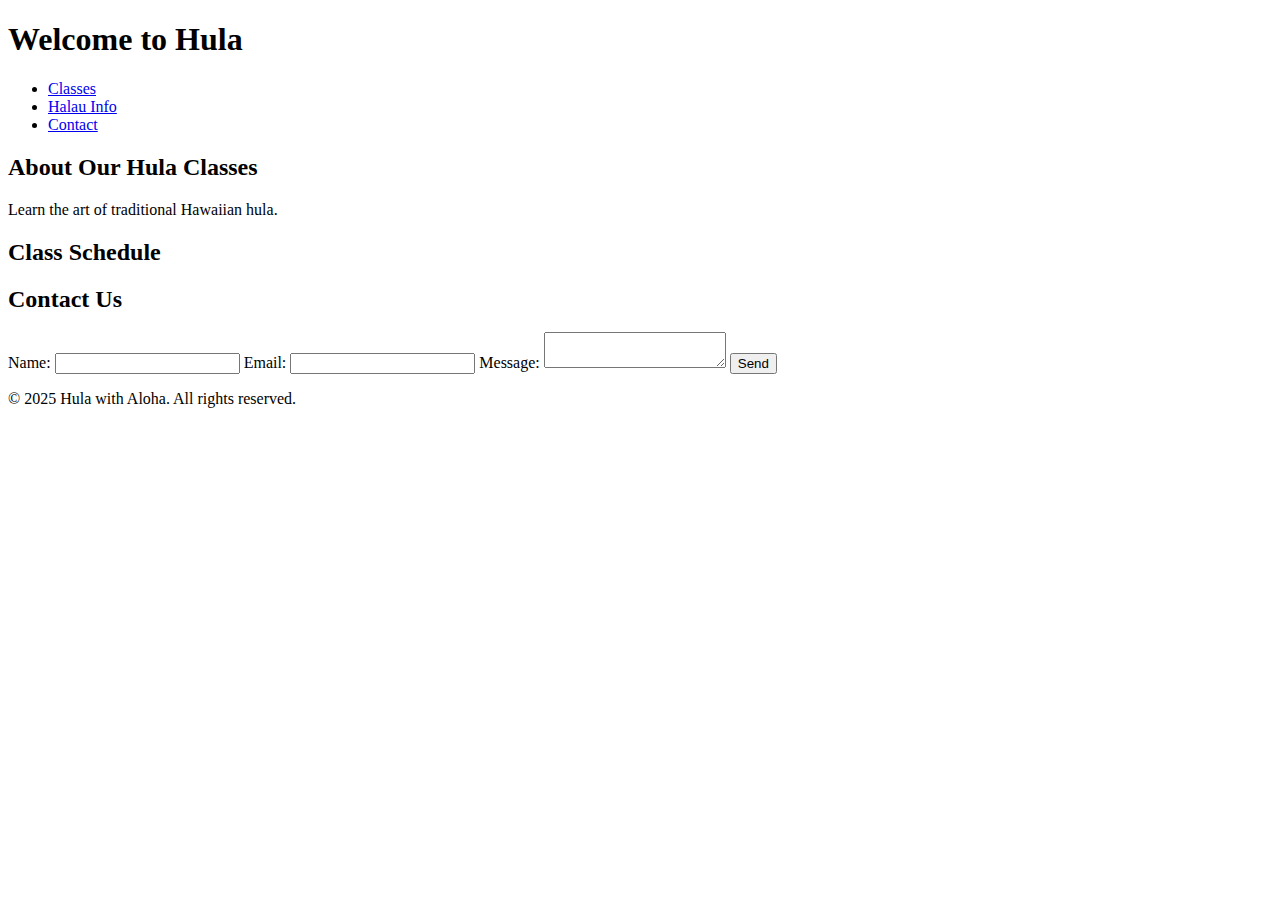
==== index.html @ 2fe073ee "Updated Foundation for HTML" ====
<!DOCTYPE html>
<html lang="en">

<head>
    <meta charset="UTF-8" />
    <meta name="viewport" content="width=device-width, initial-scale=1.0" />
    <title>Hula Classes</title>
    <link rel="stylesheet" href="style.css" />
</head>

<body>
    <header>
        <h1>Welcome to Hula</h1>
        <nav>
            <ul>
                <li><a href="#about">Classes</a></li>
                <li><a href="#classes">Halau Info</a></li>
                <li><a href="#contact">Contact</a></li>
            </ul>
        </nav>
    </header>

    <section id="about">
        <h2>About Our Hula Classes</h2>
        <p>Learn the art of traditional Hawaiian hula.</p>
    </section>

    <section id="classes">
        <h2>Class Schedule</h2>
        <div id="class-list">
            <!-- JavaScript will inject class info here -->
        </div>
    </section>

    <section id="contact">
        <h2>Contact Us</h2>
        <form id="contact-form">
            <label for="name">Name:</label>
            <input type="text" id="name" name="name" required />

            <label for="email">Email:</label>
            <input type="email" id="email" name="email" required />

            <label for="message">Message:</label>
            <textarea id="message" name="message" required></textarea>

            <button type="submit">Send</button>
        </form>
    </section>

    <footer>
        <p>&copy; 2025 Hula with Aloha. All rights reserved.</p>
    </footer>

    <script src="script.js"></script>
</body>

</html>
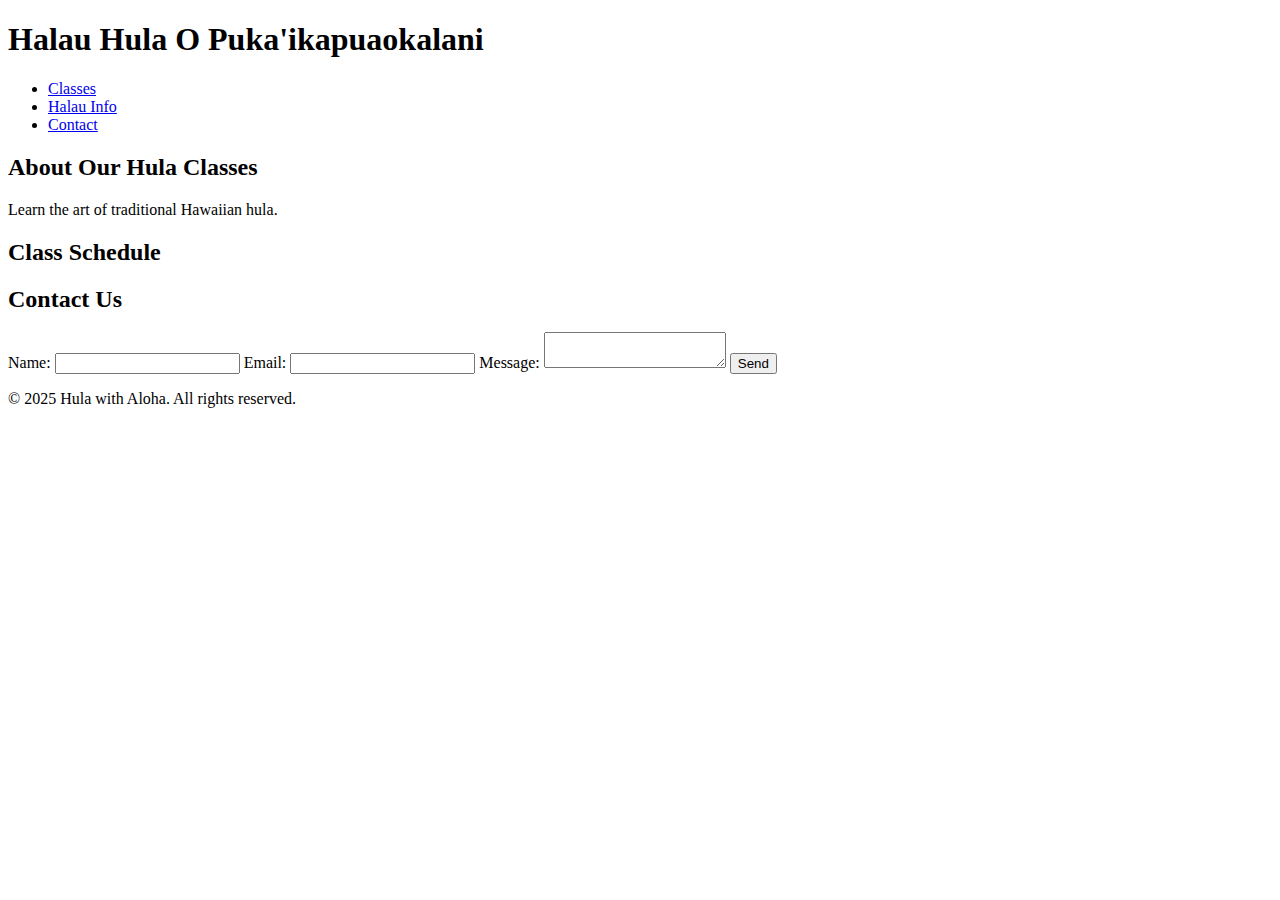
==== commit fc1267b7: "not welcome to hula" ====
--- a/index.html
+++ b/index.html
@@ -10,7 +10,7 @@
 
 <body>
     <header>
-        <h1>Welcome to Hula</h1>
+        <h1>Halau Hula O Puka'ikapuaokalani</h1>
         <nav>
             <ul>
                 <li><a href="#about">Classes</a></li>
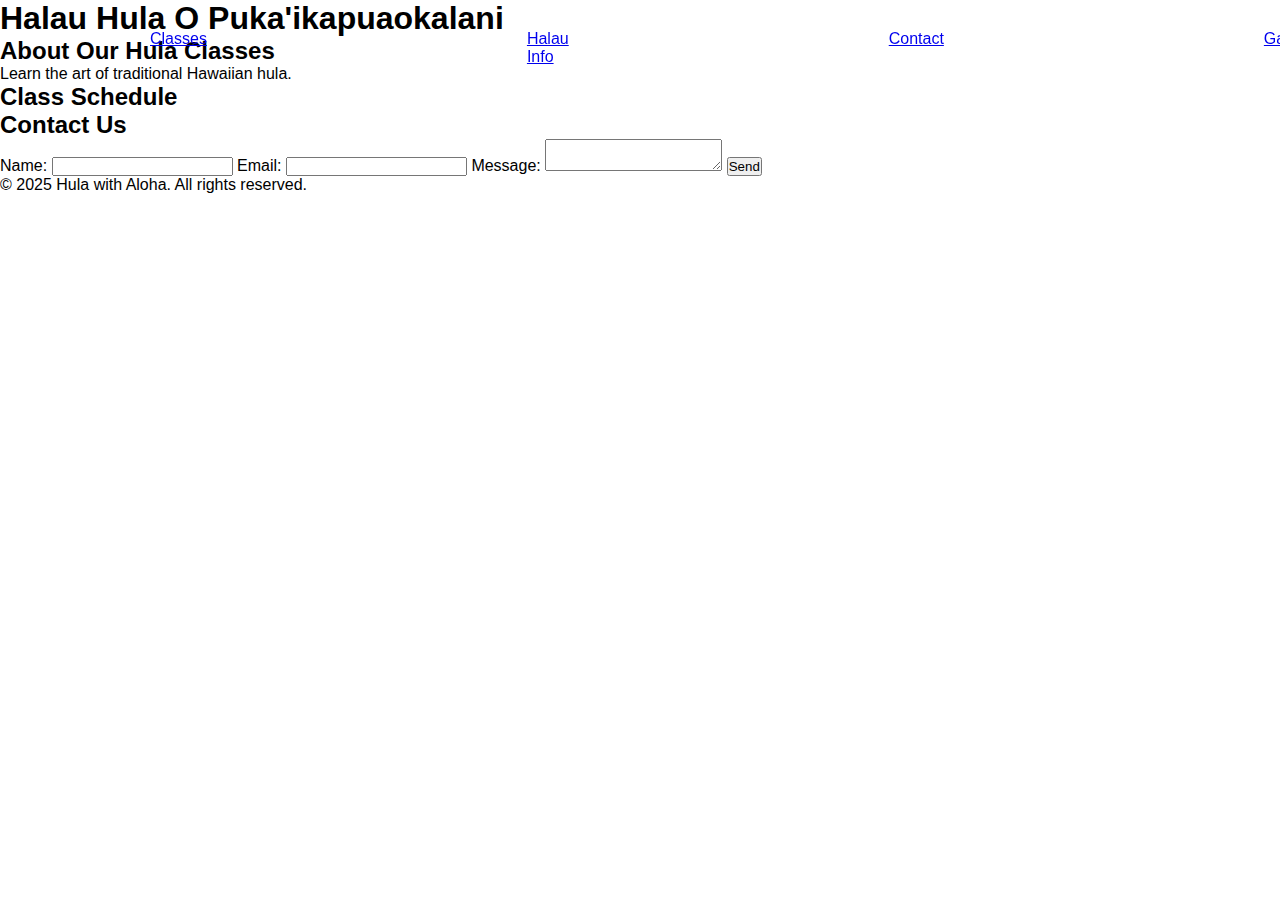
==== commit b0b4629b: "added in CSS content" ====
--- a/index.html
+++ b/index.html
@@ -5,7 +5,8 @@
     <meta charset="UTF-8" />
     <meta name="viewport" content="width=device-width, initial-scale=1.0" />
     <title>Hula Classes</title>
-    <link rel="stylesheet" href="style.css" />
+    <link rel="stylesheet" href="style.css">
+    <link rel="stylesheet" href="responsive.css">
 </head>
 
 <body>
@@ -16,6 +17,7 @@
                 <li><a href="#about">Classes</a></li>
                 <li><a href="#classes">Halau Info</a></li>
                 <li><a href="#contact">Contact</a></li>
+                <li><a href="#contact">Gallery</a></li>
             </ul>
         </nav>
     </header>
--- a/style.css
+++ b/style.css
@@ -0,0 +1,23 @@
+* {
+  padding: 0;
+  margin: 0;
+  box-sizing: border-box;
+  font-family: "Poppins", sans-serif;
+}
+nav {
+  position: fixed;
+  top: 0;
+  left: 0;
+  width: 100%;
+  display: flex;
+  justify-content: space-between;
+  align-items: center;
+  padding: 30px 150px;
+}
+nav ul {
+  display: flex;
+  justify-content: center;
+  gap: 20em;
+  margin-right: 25em;
+  list-style: none;
+}
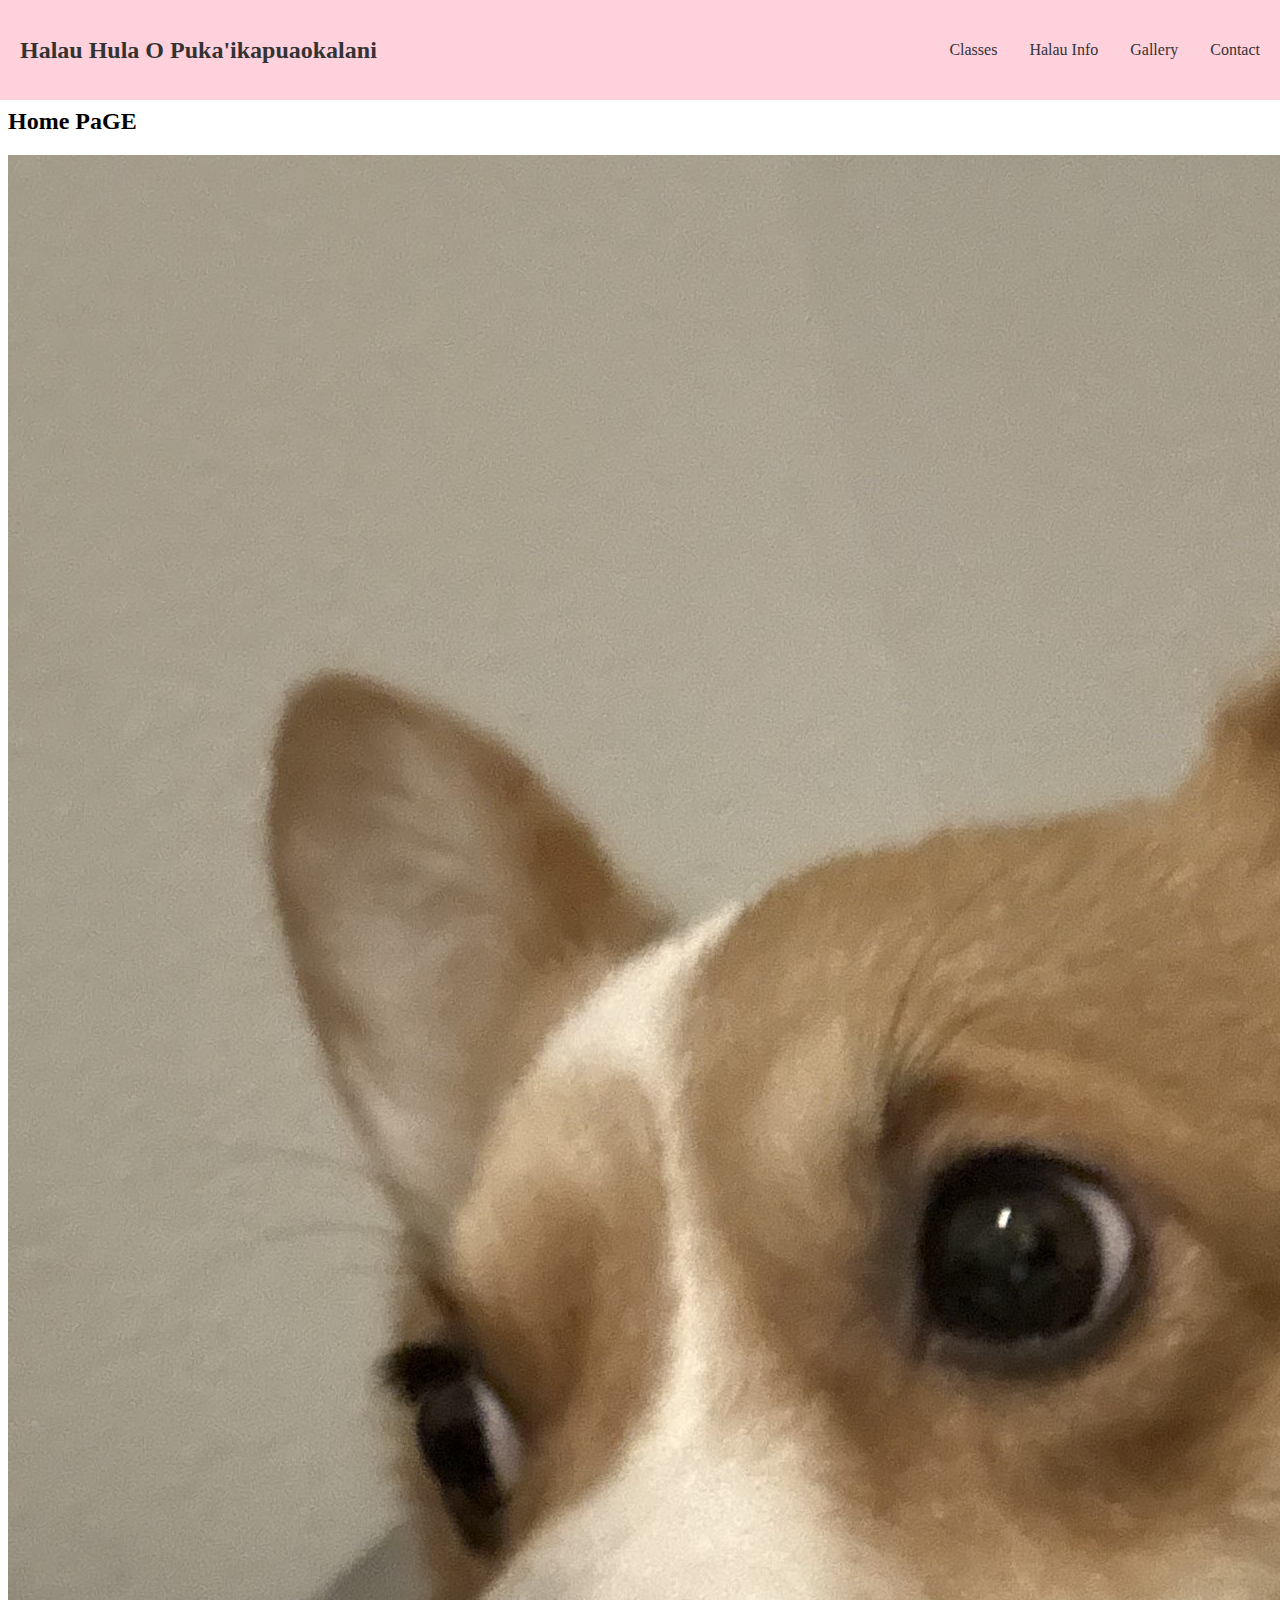
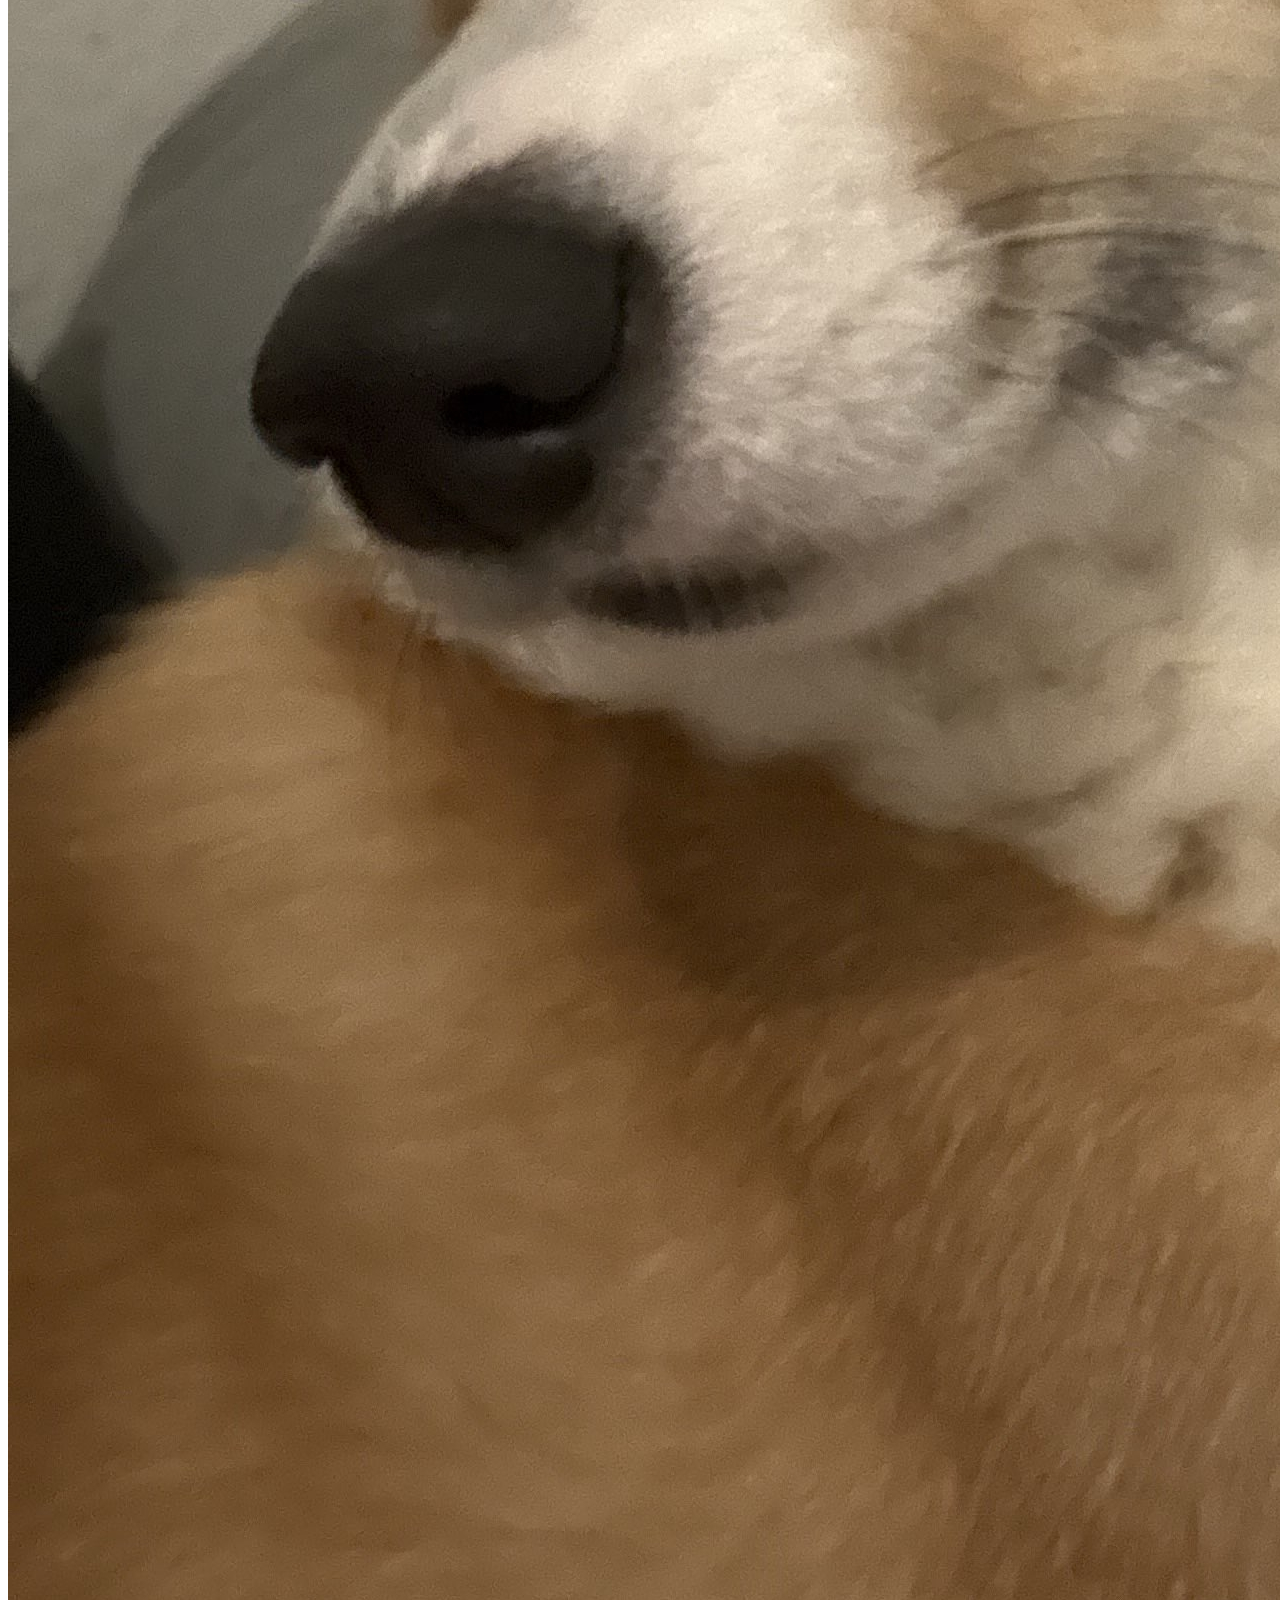
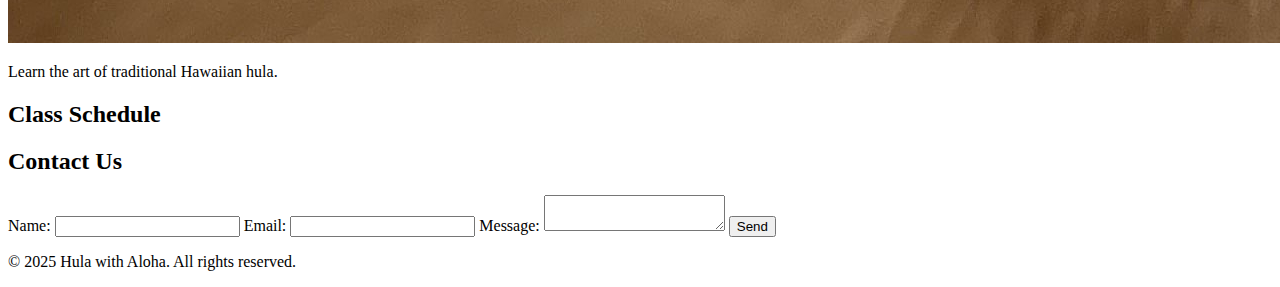
==== commit 34770d6c: "navigating between tabs function properly and added  image folder" ====
--- a/index.html
+++ b/index.html
@@ -10,20 +10,20 @@
 </head>
 
 <body>
-    <header>
-        <h1>Halau Hula O Puka'ikapuaokalani</h1>
-        <nav>
-            <ul>
-                <li><a href="#about">Classes</a></li>
-                <li><a href="#classes">Halau Info</a></li>
-                <li><a href="#contact">Contact</a></li>
-                <li><a href="#contact">Gallery</a></li>
-            </ul>
-        </nav>
-    </header>
-
+    <nav>
+        <div class="nav-left">
+            <a href="index.html" class="halau-name">Halau Hula O Puka'ikapuaokalani</a>
+        </div>
+        <ul class="nav-tabs">
+            <li><a href="classes.html">Classes</a></li>
+            <li><a href="halau.html">Halau Info</a></li>
+            <li><a href="gallery.html">Gallery</a></li>
+            <li><a href="contact.html">Contact</a></li>
+        </ul>
+    </nav>
     <section id="about">
-        <h2>About Our Hula Classes</h2>
+        <h2>Home PaGE</h2>
+        <img src="images/yume.jpg" alt="Yume" />
         <p>Learn the art of traditional Hawaiian hula.</p>
     </section>
 
--- a/style.css
+++ b/style.css
@@ -1,23 +1,35 @@
-* {
-  padding: 0;
-  margin: 0;
-  box-sizing: border-box;
-  font-family: "Poppins", sans-serif;
+body {
+  padding-top: 80px; /* or 100px if your nav is taller */
 }
 nav {
   position: fixed;
   top: 0;
   left: 0;
   width: 100%;
+  background-color: #ffd1dc;
   display: flex;
   justify-content: space-between;
   align-items: center;
-  padding: 30px 150px;
+  z-index: 1000;
 }
-nav ul {
+
+.nav-left .halau-name {
+  font-weight: bold;
+  font-size: 1.5rem;
+  text-decoration: none;
+  color: #333;
+  margin-left: 20px;
+}
+
+.nav-tabs {
   display: flex;
-  justify-content: center;
-  gap: 20em;
-  margin-right: 25em;
+  gap: 2rem;
   list-style: none;
+  padding: 25px 20px;
 }
+
+.nav-tabs li a {
+  text-decoration: none;
+  color: #333;
+  font-weight: 500;
+}
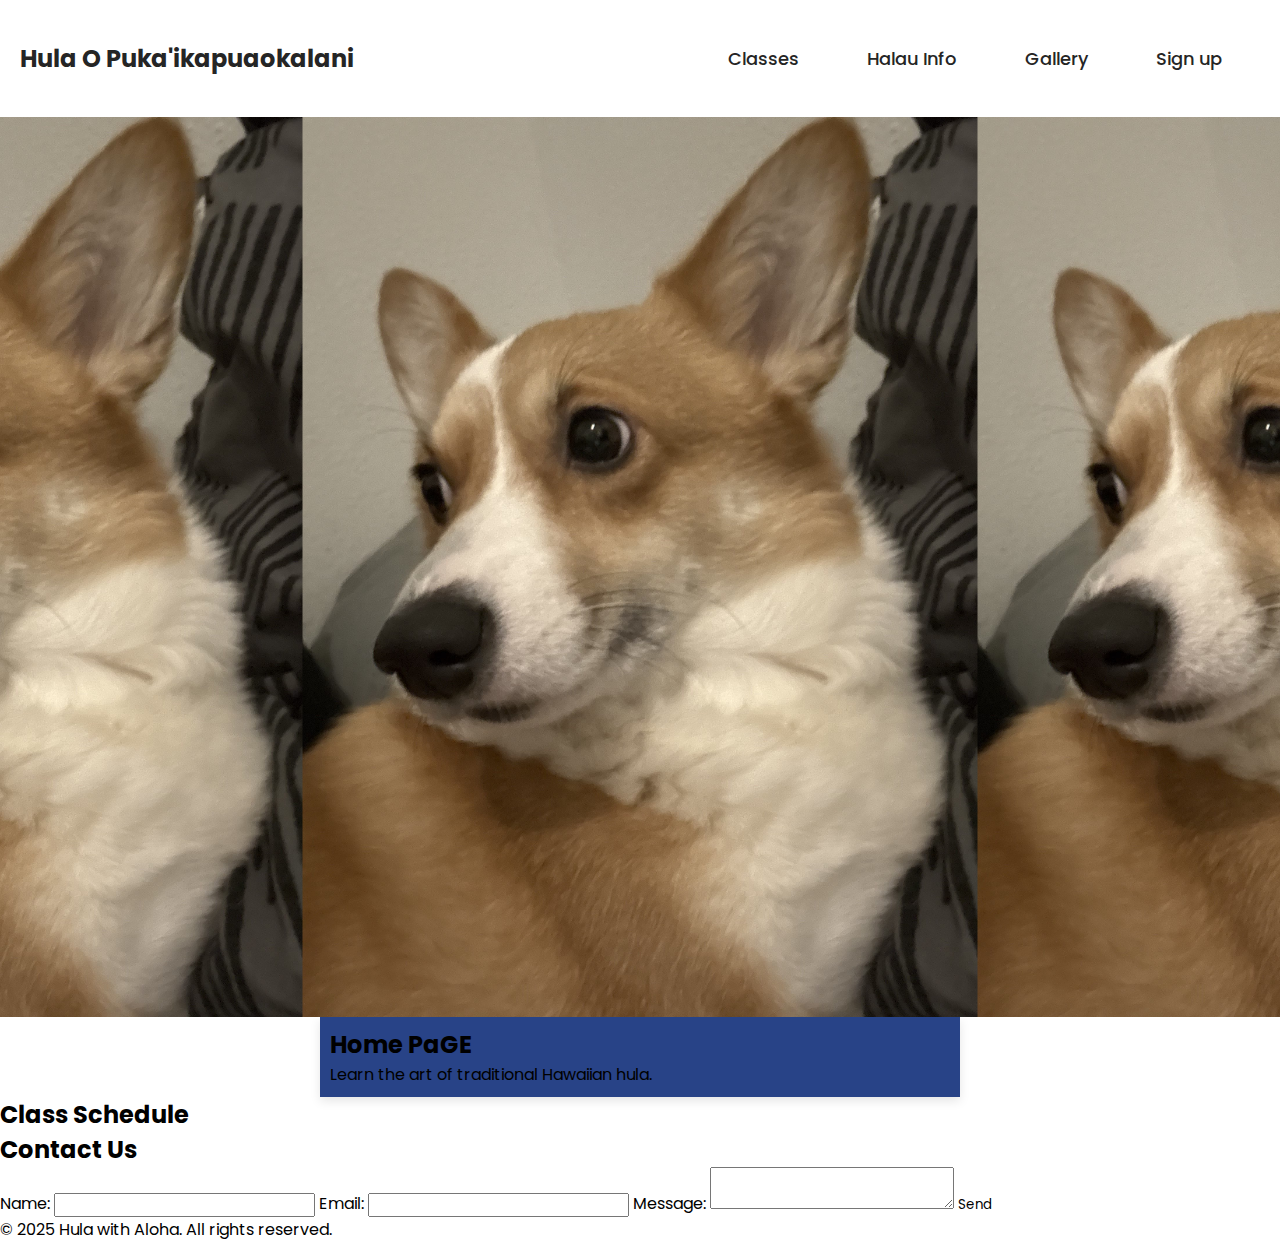
==== commit 293d7613: "added in border around nav-links and transitions for main page" ====
--- a/index.html
+++ b/index.html
@@ -10,20 +10,35 @@
 </head>
 
 <body>
-    <nav>
-        <div class="nav-left">
-            <a href="index.html" class="halau-name">Halau Hula O Puka'ikapuaokalani</a>
+    <header>
+        <nav class="navbar section-content">
+            <a href="index.html" class="nav-logo">
+                <h2 class="logo-text">Hula O Puka'ikapuaokalani</h2>
+            </a>
+            <ul class="nav-tabs">
+                <li class="nav-item">
+                    <a href="classes.html" class="nav-link">Classes</a>
+                </li>
+                <li class="nav-item">
+                    <a href="halau.html" class="nav-link">Halau Info</a>
+                </li>
+                <li class="nav-item">
+                    <a href="gallery.html" class="nav-link">Gallery</a>
+                </li>
+                <li class="nav-item">
+                    <a href="contact.html" class="nav-link">Sign up</a>
+                </li>
+            </ul>
+        </nav>
+    </header>
+    <div class="hero">
+        <div class="hero-text">
+            <h1>Aloha</h1>
+            <p>Welcome to the art of traditional Hawaiian hula</p>
         </div>
-        <ul class="nav-tabs">
-            <li><a href="classes.html">Classes</a></li>
-            <li><a href="halau.html">Halau Info</a></li>
-            <li><a href="gallery.html">Gallery</a></li>
-            <li><a href="contact.html">Contact</a></li>
-        </ul>
-    </nav>
-    <section id="about">
+    </div>
+    <section id="about" class="about">
         <h2>Home PaGE</h2>
-        <img src="images/yume.jpg" alt="Yume" />
         <p>Learn the art of traditional Hawaiian hula.</p>
     </section>
 
--- a/style.css
+++ b/style.css
@@ -1,19 +1,146 @@
-body {
-  padding-top: 80px; /* or 100px if your nav is taller */
-}
-nav {
-  position: fixed;
-  top: 0;
-  left: 0;
-  width: 100%;
-  background-color: #ffd1dc;
-  display: flex;
-  justify-content: space-between;
-  align-items: center;
-  z-index: 1000;
+/* Importing google fonts */
+@import url("https://fonts.googleapis.com/css2?family=Archivo+Black&family=Poppins:wght@300;400;500;600&display=swap");
+
+* {
+  font-family: "Poppins", sans-serif;
+  margin: 0;
+  padding: 0;
+  box-sizing: border-box;
 }
 
-.nav-left .halau-name {
+:root {
+  /* Colors */
+  --white-color: #fff;
+  --dark-color: #252525;
+  --primary-color: #ffd1dc;
+  --secondary-color: #f3961c;
+  --light-pink-color: #faf4f5;
+  --medium-gray-color: #ccc;
+
+  /* Font size */
+  --font-size-s: 0.9rem;
+  --font-size-n: 1rem;
+  --font-size-m: 1.12rem;
+  --font-size-l: 1.5rem;
+  --font-size-xl: 2rem;
+  --font-size-xxl: 2.3rem;
+
+  /* Font weight */
+  --font-weight-normal: 400;
+  --font-weight-medium: 500;
+  --font-weight-semibold: 600;
+  --font-weight-bold: 700;
+
+  /* Border Radius */
+  --border-radius-s: 8px;
+  --border-radius-m: 30px;
+  --border-radius-circle: 50%;
+
+  /* Site max width */
+  --site-max-width: 1300px;
+}
+
+/* Styling for the whole site */
+
+ul {
+  list-style: none;
+}
+
+a {
+  text-decoration: none;
+}
+
+button {
+  cursor: pointer;
+  border: none;
+  background: none;
+}
+
+.section-content {
+  margin: 0 auto;
+  padding: 0 20px;
+  max-width: var(--site-max-width);
+}
+/* Navbar styling */
+
+header {
+  background: var(--white-color);
+}
+
+header .navbar {
+  display: flex;
+  padding: 20px;
+  align-items: center;
+  justify-content: space-between;
+}
+.navbar .nav-logo .logo-text {
+  color: var(--dark-color);
+}
+
+.navbar .nav-menu {
+  display: flex;
+  gap: 10px;
+}
+
+.navbar .nav-tabs .nav-link {
+  padding: 10px 18px;
+  color: var(--dark-color);
+  font-size: var(--font-size-m);
+  border-radius: var(--border-radius-m);
+  transition: 0.3s ease;
+}
+
+.navbar .nav-tabs .nav-link:hover {
+  color: var(--white-color);
+  background: var(--dark-color);
+}
+
+.hero {
+  position: relative;
+  height: 100vh; /* full screen height */
+  background-image: url("images/yume.jpg");
+  background-size: contain; /* show full image */
+  background-position: center;
+  background-color: #fdf5e6; /* fallback color */
+  z-index: 1;
+}
+
+.hero-text {
+  position: absolute;
+  top: 50%;
+  left: 50%;
+  transform: translate(-50%, -50%) translateY(50px); /* start lower */
+  text-align: center;
+  color: #222;
+  z-index: 2;
+  background-color: rgba(255, 255, 255, 0.7);
+  padding: 1rem 2rem;
+  border-radius: 8px;
+
+  opacity: 0;
+  animation: fadeSlideIn 1.2s ease-out forwards;
+}
+
+/* Animation keyframes */
+@keyframes fadeSlideIn {
+  to {
+    transform: translate(-50%, -50%) translateY(0);
+    opacity: 1;
+  }
+}
+
+.about {
+  background-color: rgba(40, 67, 135);
+  padding: 10rem;
+  box-shadow: 0 4px 10px rgba(0, 0, 0, 0.1);
+  margin: auto;
+  width: 50%;
+  padding: 10px;
+}
+
+/* Nav bar styling */
+
+.nav-logo .halau-name {
   font-weight: bold;
   font-size: 1.5rem;
   text-decoration: none;
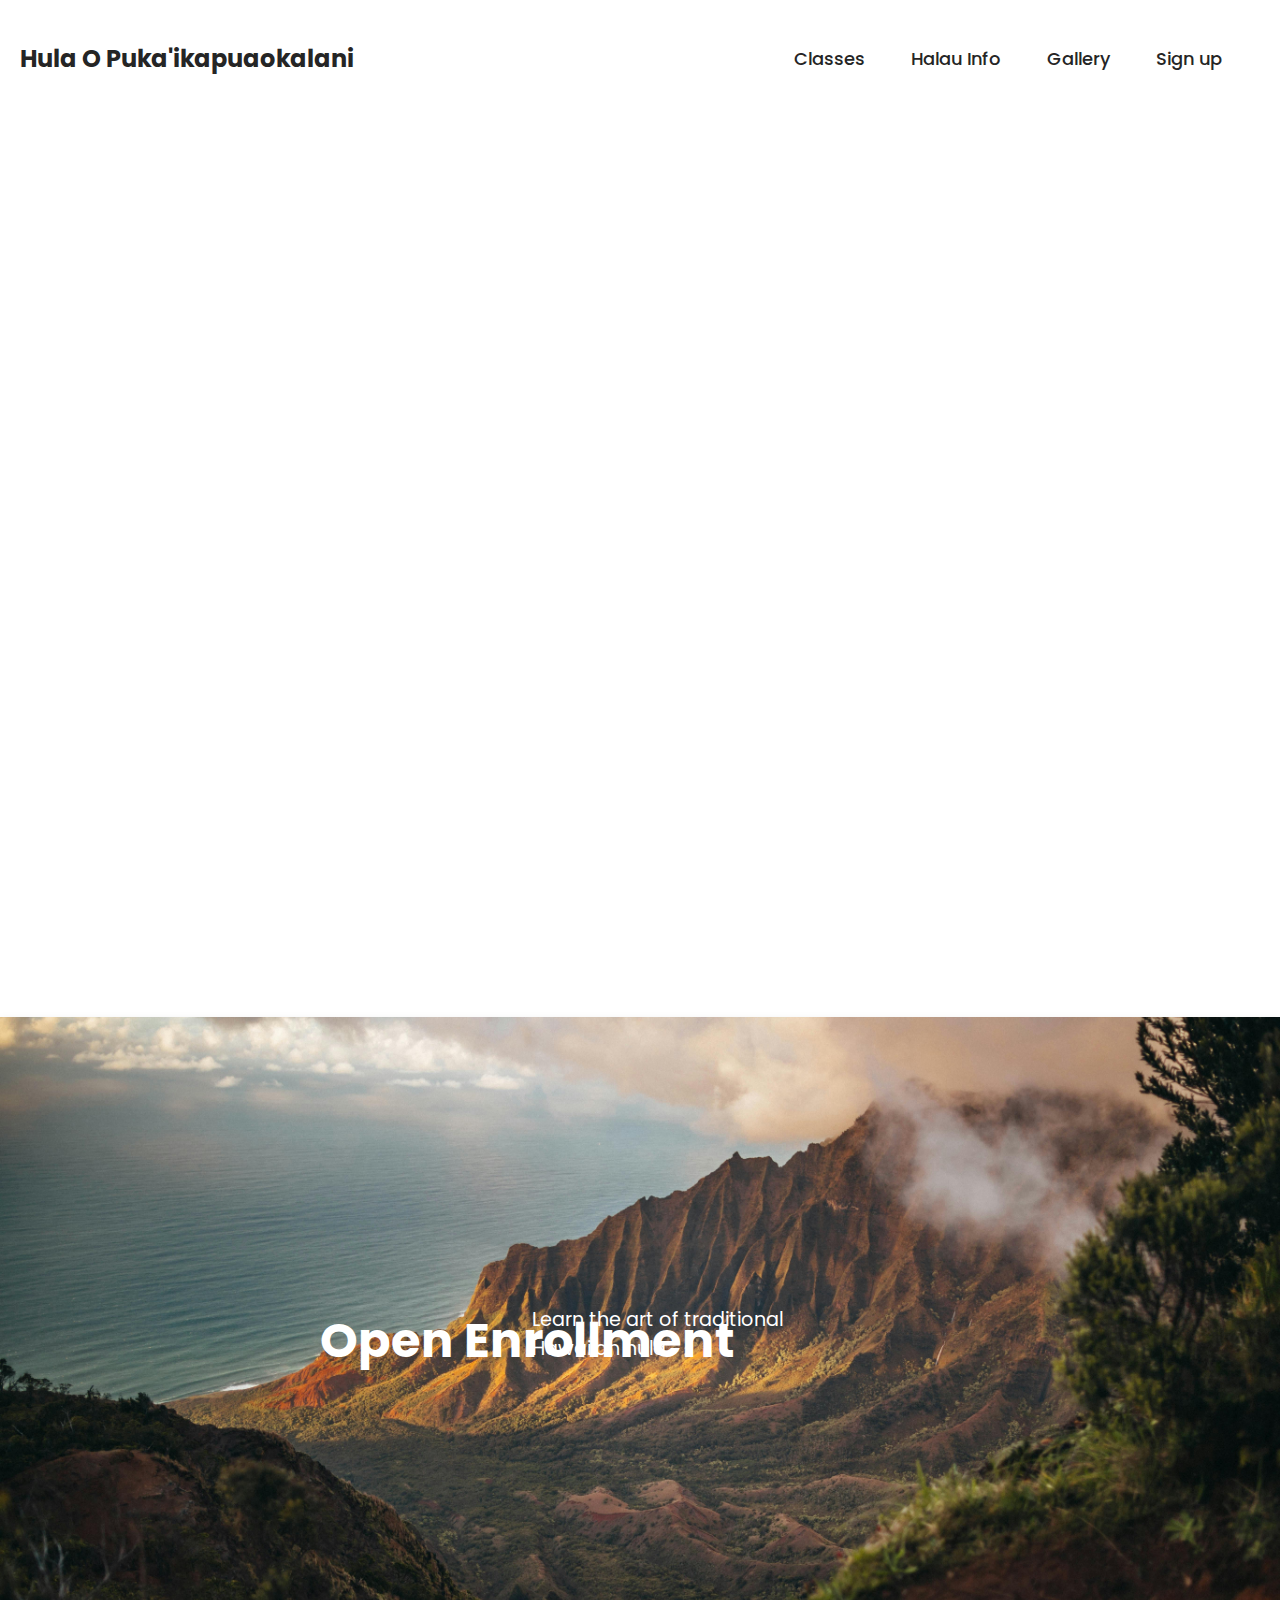
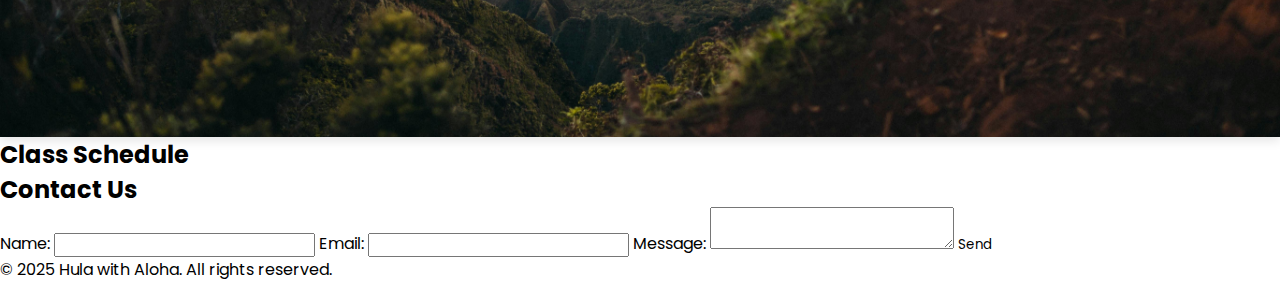
==== commit 655e3f84: "Added in about section tab" ====
--- a/index.html
+++ b/index.html
@@ -38,7 +38,7 @@
         </div>
     </div>
     <section id="about" class="about">
-        <h2>Home PaGE</h2>
+        <h2>Open Enrollment</h2>
         <p>Learn the art of traditional Hawaiian hula.</p>
     </section>
 
--- a/style.css
+++ b/style.css
@@ -77,7 +77,7 @@
   color: var(--dark-color);
 }
 
-.navbar .nav-menu {
+.navbar .nav-tabs {
   display: flex;
   gap: 10px;
 }
@@ -97,12 +97,15 @@
 
 .hero {
   position: relative;
-  height: 100vh; /* full screen height */
+  height: 100vh;
   background-image: url("images/yume.jpg");
-  background-size: contain; /* show full image */
+  background-size: contain;
   background-position: center;
-  background-color: #fdf5e6; /* fallback color */
+  background-color: #fdf5e6;
   z-index: 1;
+
+  opacity: 0;
+  animation: fadeIn 1.5s ease-out forwards;
 }
 
 .hero-text {
@@ -118,7 +121,13 @@
   border-radius: 8px;
 
   opacity: 0;
-  animation: fadeSlideIn 1.2s ease-out forwards;
+  animation: fadeSlideIn 1.2s ease-out 0.5s forwards;
+}
+
+@keyframes fadeIn {
+  to {
+    opacity: 1;
+  }
 }
 
 /* Animation keyframes */
@@ -130,12 +139,30 @@
 }
 
 .about {
-  background-color: rgba(40, 67, 135);
-  padding: 10rem;
+  position: relative;
+  background-image: url("images/mountains.jpg");
+  background-size: cover;
+  background-position: center;
+  padding: 4rem 2rem;
   box-shadow: 0 4px 10px rgba(0, 0, 0, 0.1);
-  margin: auto;
-  width: 50%;
-  padding: 10px;
+  height: 80vh;
+}
+
+.about h2 {
+  position: absolute;
+  top: 40%;
+  left: 25%;
+  color: white;
+  font-size: 3rem;
+}
+
+.about p {
+  position: absolute;
+  top: 40%;
+  right: 35%;
+  color: white;
+  font-size: 1.2rem;
+  max-width: 300px;
 }
 
 /* Nav bar styling */
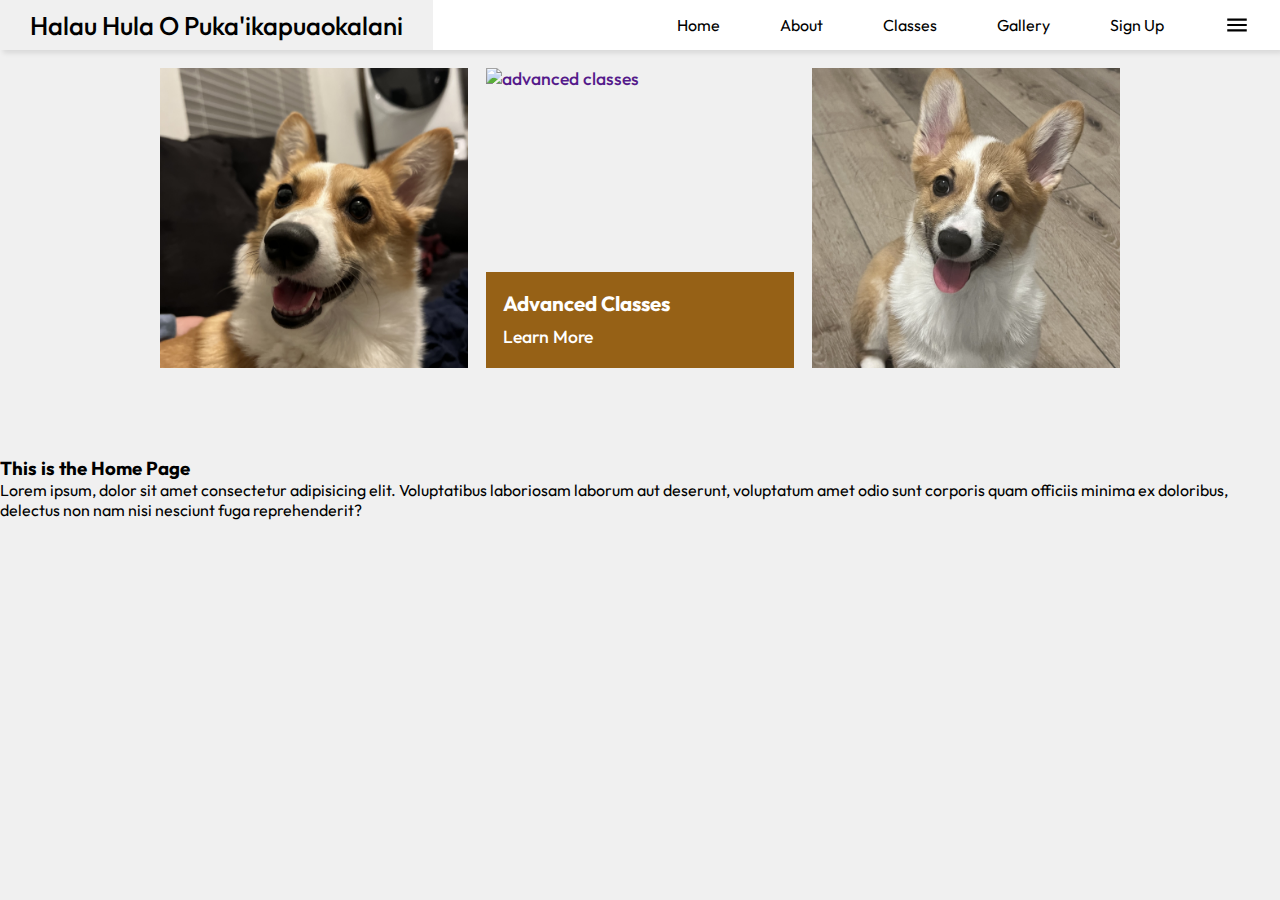
==== commit d3caf0e4: "Trystan changes" ====
--- a/index.html
+++ b/index.html
@@ -6,70 +6,81 @@
     <meta name="viewport" content="width=device-width, initial-scale=1.0" />
     <title>Hula Classes</title>
     <link rel="stylesheet" href="style.css">
-    <link rel="stylesheet" href="responsive.css">
+    <link rel="stylesheet" href="https://fonts.googleapis.com/css2?family=Outfit">
+    <style>
+        body{
+            font-family:"Outfit", sans-serif;
+        }
+    </style>
+    
 </head>
 
 <body>
-    <header>
-        <nav class="navbar section-content">
-            <a href="index.html" class="nav-logo">
-                <h2 class="logo-text">Hula O Puka'ikapuaokalani</h2>
-            </a>
-            <ul class="nav-tabs">
-                <li class="nav-item">
-                    <a href="classes.html" class="nav-link">Classes</a>
-                </li>
-                <li class="nav-item">
-                    <a href="halau.html" class="nav-link">Halau Info</a>
-                </li>
-                <li class="nav-item">
-                    <a href="gallery.html" class="nav-link">Gallery</a>
-                </li>
-                <li class="nav-item">
-                    <a href="contact.html" class="nav-link">Sign up</a>
-                </li>
-            </ul>
-        </nav>
-    </header>
-    <div class="hero">
-        <div class="hero-text">
-            <h1>Aloha</h1>
-            <p>Welcome to the art of traditional Hawaiian hula</p>
-        </div>
-    </div>
-    <section id="about" class="about">
-        <h2>Open Enrollment</h2>
-        <p>Learn the art of traditional Hawaiian hula.</p>
-    </section>
-
-    <section id="classes">
-        <h2>Class Schedule</h2>
-        <div id="class-list">
-            <!-- JavaScript will inject class info here -->
+    <nav>
+        <ul class="sidebar">
+            <li onclick=hideSidebar()><a href="#"><svg xmlns="http://www.w3.org/2000/svg" height="26px" viewBox="0 -960 960 960" width="26px" fill=black><path d="m256-200-56-56 224-224-224-224 56-56 224 224 224-224 56 56-224 224 224 224-56 56-224-224-224 224Z"/></svg></a></li>
+            <li><a href="index.html">Home</a></li>
+            <li><a href="halau.html">About</a></li>
+            <li><a href="classes.html">Classes</a></li>
+            <li><a href="gallery.html">Gallery</a></li>
+            <li><a href="contact.html">Sign Up</a></li>
+        </ul>
+        <ul>
+            <li><a href="index.html">Halau Hula O Puka'ikapuaokalani</a></li>
+            <li class="hideOnMobile"><a href="index.html">Home</a></li>
+            <li class="hideOnMobile"><a href="halau.html">About</a></li>
+            <li class="hideOnMobile"><a href="classes.html">Classes</a></li>
+            <li class="hideOnMobile"><a href="gallery.html">Gallery</a></li>
+            <li class="hideOnMobile"><a href="contact.html">Sign Up</a></li>
+            <li onclick=showSidebar()><a href="#"><svg xmlns="http://www.w3.org/2000/svg" height="26" viewBox="0 -960 960 960" width="26" fill=black><path d="M120-240v-80h720v80H120Zm0-200v-80h720v80H120Zm0-200v-80h720v80H120Z"/></svg></a></li>
+        </ul>
+    </nav>
+    <section class="classes-section">
+        <div class="classes-wrapper">
+            <div class="classes-container">
+                <a class="project" href="">
+                    <figure>
+                        <img src="images/yume_fav.jpg" alt="beginner classes" title="beginner classes">
+                        <figcaption>
+                            <div>
+                                <h3>Beginner Classes</h3>
+                                <p class="cta">Learn More</p>
+                            </div>
+                        </figcaption>
+                    </figure>
+                </a>
+                <a class="project" href="">
+                    <figure>
+                        <img src="images/yume_sleep.jpg" alt="advanced classes" title="advanced classes">
+                        <figcaption>
+                            <div>
+                                <h3>Advanced Classes</h3>
+                                <p class="cta">Learn More</p>
+                            </div>
+                        </figcaption>
+                    </figure>
+                </a>
+                <a class="project" href="">
+                    <figure>
+                        <img src="images/yume_pup.jpg" alt="senior classes" title="senior classes">
+                        <figcaption>
+                            <div>
+                                <h3>Senior Classes</h3>
+                                <p class="cta">Learn More</p>
+                            </div>
+                        </figcaption>
+                    </figure>
+                </a>
+            </div>
         </div>
     </section>
 
-    <section id="contact">
-        <h2>Contact Us</h2>
-        <form id="contact-form">
-            <label for="name">Name:</label>
-            <input type="text" id="name" name="name" required />
-
-            <label for="email">Email:</label>
-            <input type="email" id="email" name="email" required />
-
-            <label for="message">Message:</label>
-            <textarea id="message" name="message" required></textarea>
-
-            <button type="submit">Send</button>
-        </form>
-    </section>
-
-    <footer>
-        <p>&copy; 2025 Hula with Aloha. All rights reserved.</p>
-    </footer>
-
-    <script src="script.js"></script>
+    <main>
+        <h3>This is the Home Page</h3>
+        <p>Lorem ipsum, dolor sit amet consectetur adipisicing elit. Voluptatibus laboriosam laborum aut deserunt, voluptatum amet odio sunt corporis quam officiis minima ex doloribus, delectus non nam nisi nesciunt fuga reprehenderit?</p>
+    </main>
+    
+    <script src="main.js"></script>
 </body>
 
 </html>--- a/style.css
+++ b/style.css
@@ -1,189 +1,155 @@
-/* Importing google fonts */
-@import url("https://fonts.googleapis.com/css2?family=Archivo+Black&family=Poppins:wght@300;400;500;600&display=swap");
 
-* {
-  font-family: "Poppins", sans-serif;
+*{
   margin: 0;
   padding: 0;
-  box-sizing: border-box;
 }
 
-:root {
-  /* Colors */
-  --white-color: #fff;
-  --dark-color: #252525;
-  --primary-color: #ffd1dc;
-  --secondary-color: #f3961c;
-  --light-pink-color: #faf4f5;
-  --medium-gray-color: #ccc;
-
-  /* Font size */
-  --font-size-s: 0.9rem;
-  --font-size-n: 1rem;
-  --font-size-m: 1.12rem;
-  --font-size-l: 1.5rem;
-  --font-size-xl: 2rem;
-  --font-size-xxl: 2.3rem;
-
-  /* Font weight */
-  --font-weight-normal: 400;
-  --font-weight-medium: 500;
-  --font-weight-semibold: 600;
-  --font-weight-bold: 700;
-
-  /* Border Radius */
-  --border-radius-s: 8px;
-  --border-radius-m: 30px;
-  --border-radius-circle: 50%;
-
-  /* Site max width */
-  --site-max-width: 1300px;
+body{
+  min-height: 100vh;
+  background: #f0f0f0;
 }
-
-/* Styling for the whole site */
-
-ul {
+nav{
+  background-color: white;
+  box-shadow: 3px 3px 5px rgba(0,0,0,0.1);
+}
+nav ul{
+  width: 100%;
   list-style: none;
+  display: flex;
+  justify-content: flex-end;
+  align-items: center;
 }
-
-a {
+nav li{
+  height: 50px;
+}
+nav a{
+  height: 100%;
+  padding: 0 30px;
   text-decoration: none;
+  display: flex;
+  align-items: center;
+  color: black;
+  transition: ease 0.4s;
 }
-
-button {
-  cursor: pointer;
-  border: none;
-  background: none;
+nav a:hover{
+  background-color: #f0f0f0;
 }
-
-.section-content {
-  margin: 0 auto;
-  padding: 0 20px;
-  max-width: var(--site-max-width);
+/*moves logo to left side of nav bar*/
+nav li:first-child{
+  font-weight: 500;
+  font-size: 1.6rem;
+  margin-right: auto;
 }
-/* Navbar styling */
-
-header {
-  background: var(--white-color);
+/*sidebar menu for mobile devices*/
+.sidebar{
+  position: fixed;
+  top: 0;
+  right: 0;
+  height: 100vh;
+  width: 250px;
+  z-index: 999;
+  background-color: rgba(255,255,255,0.2);
+  backdrop-filter: blur(10px);
+  box-shadow: -10px 0 10px rgba(0,0,0,0.1);
+  display: none;
+  flex-direction: column;
+  align-items: flex-end;
+  justify-content: flex-start;
 }
-
-header .navbar {
-  display: flex;
-  padding: 20px;
-  align-items: center;
-  justify-content: space-between;
+.sidebar li{
+  width: 100%;
 }
-.navbar .nav-logo .logo-text {
-  color: var(--dark-color);
+.sidebar a{
+  width: 100%;
 }
-
-.navbar .nav-tabs {
-  display: flex;
-  gap: 10px;
-}
-
-.navbar .nav-tabs .nav-link {
-  padding: 10px 18px;
-  color: var(--dark-color);
-  font-size: var(--font-size-m);
-  border-radius: var(--border-radius-m);
-  transition: 0.3s ease;
-}
-
-.navbar .nav-tabs .nav-link:hover {
-  color: var(--white-color);
-  background: var(--dark-color);
-}
-
-.hero {
-  position: relative;
-  height: 100vh;
-  background-image: url("images/yume.jpg");
-  background-size: contain;
-  background-position: center;
-  background-color: #fdf5e6;
-  z-index: 1;
-
-  opacity: 0;
-  animation: fadeIn 1.5s ease-out forwards;
-}
-
-.hero-text {
-  position: absolute;
-  top: 50%;
-  left: 50%;
-  transform: translate(-50%, -50%) translateY(50px); /* start lower */
-  text-align: center;
-  color: #222;
-  z-index: 2;
-  background-color: rgba(255, 255, 255, 0.7);
-  padding: 1rem 2rem;
-  border-radius: 8px;
-
-  opacity: 0;
-  animation: fadeSlideIn 1.2s ease-out 0.5s forwards;
-}
-
-@keyframes fadeIn {
-  to {
-    opacity: 1;
+/*hides navbar items on mobile devices with a pre-determined max pixel width*/
+@media(max-width: 800px){
+  .hideOnMobile{
+    display:none;
   }
 }
-
-/* Animation keyframes */
-@keyframes fadeSlideIn {
-  to {
-    transform: translate(-50%, -50%) translateY(0);
-    opacity: 1;
+/*sidebar takes up entire screen width on mobile devices*/
+@media(max-width: 400px){
+  .sidebar{
+    width: 100%;
   }
 }
-
-.about {
-  position: relative;
-  background-image: url("images/mountains.jpg");
-  background-size: cover;
-  background-position: center;
-  padding: 4rem 2rem;
-  box-shadow: 0 4px 10px rgba(0, 0, 0, 0.1);
-  height: 80vh;
+/*grid format of class enrollment images when using large screens*/
+@media screen and (min-width: 960px){
+  .classes-wrapper{
+    max-width: 960px;
+    margin: 0 auto;
+  }
+  .classes-container{
+    display:grid;
+    grid-template-columns: repeat(3,1fr);
+    grid-gap: 1em;
+  }
+  .project{
+    width: 100%;
+    height: 300px;
+    text-decoration: none;
+    margin: 0;
+  }
+  .project figure {
+    position: relative;
+    overflow: hidden;
+  }
+  .project figure img{
+    position: relative;
+    z-index: 999;
+    transition: transform 0.4s;
+  }
+  .project figure:hover img {
+    transform: translateY(-90px);
+  }
+  .project figcaption{
+    position: absolute;
+    left: 0;
+    bottom: 0;
+    padding: 20px;
+    height: 60px;
+    width:100%
+  }
 }
-
-.about h2 {
-  position: absolute;
-  top: 40%;
-  left: 25%;
+/*class enrollment image gallery*/
+.classes-section{
+  font-weight: 500;
+  font-size: 1.1rem;
+  line-height: 1.3;
+  margin: 0 0 4em;
+}
+.project{
+  display: block;
+  width: 100%;
+  text-decoration: none;
+  margin: 1em 0;
+  cursor: pointer;
+}
+figure{
+  margin:0;
+  padding:0;
+}
+.project figure img{
+  width: 100%;
+  display: block;
+  object-fit: cover;
+  height: 300px;
+}
+.project figcaption{
+  padding: 1em;
+  background: #966116;
+  color: #fff;
+}
+.project h3{
   color: white;
-  font-size: 3rem;
+  margin: 0;
 }
-
-.about p {
-  position: absolute;
-  top: 40%;
-  right: 35%;
-  color: white;
-  font-size: 1.2rem;
-  max-width: 300px;
+.cta {
+  margin: .5em 0;
 }
-
-/* Nav bar styling */
-
-.nav-logo .halau-name {
-  font-weight: bold;
-  font-size: 1.5rem;
-  text-decoration: none;
-  color: #333;
-  margin-left: 20px;
-}
-
-.nav-tabs {
-  display: flex;
-  gap: 2rem;
-  list-style: none;
-  padding: 25px 20px;
-}
-
-.nav-tabs li a {
-  text-decoration: none;
-  color: #333;
-  font-weight: 500;
-}
+.cta:after {
+  
+  display: inline-flex;
+  margin: 0 0 .5em .5em;
+}